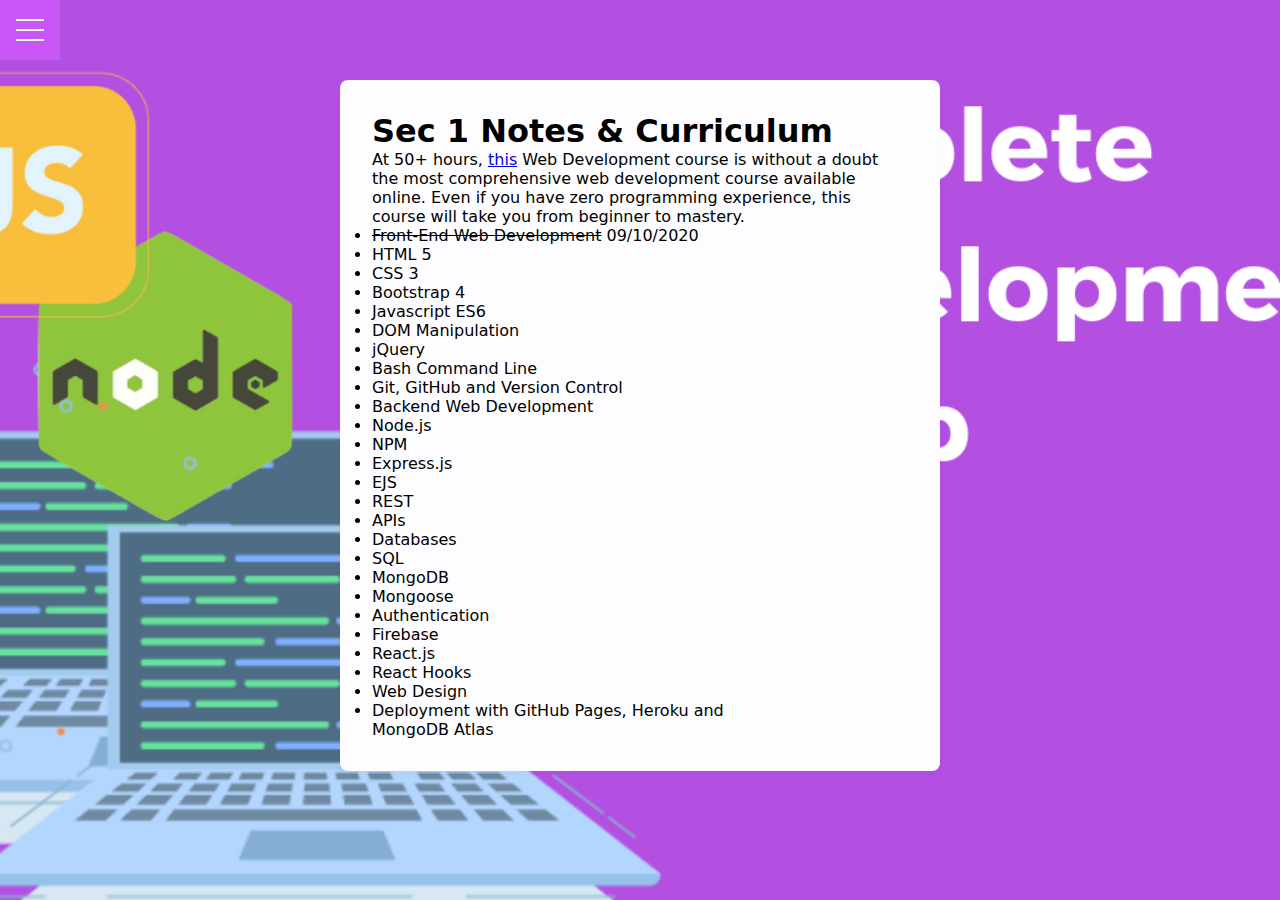
==== index.html @ 8b020b66 "style navbar" ====
<!DOCTYPE html>
<html lang="en">

<head>
  <meta charset="UTF-8">
  <meta name="viewport" content="width=device-width, initial-scale=1.0">
  <title>Section 1 Notes</title>
  <link rel="stylesheet" href="/css/style.css">
  <link rel="stylesheet" href="/css/menu.css">
</head>

<body>
  <div class="menu-wrap">
    <input type="checkbox" class="toggler">
    <div class="hamburger">
      <div></div>
    </div>
    <div class="menu">
      <div>
        <div>
          <ul>
            <li><a href="">Home/ intro</a> </li>
            <li><a href="">Home/ intro</a> </li>
            <li><a href="">Home/ intro</a> </li>
            <li><a href="">Home/ intro</a> </li>
          </ul>
        </div>
      </div>
    </div>
  </div>
  <section class="main-content">
    <h1>Sec 1 Notes &amp; Curriculum</h1>
    <p>At 50+ hours, <a href="https://www.udemy.com/course/the-complete-web-development-bootcamp/">this</a> Web
      Development course is without a doubt the most comprehensive web development course
      available online. Even if you have zero programming experience, this course will take you from beginner to
      mastery.</p>
    <ul>
      <li><strike>Front-End Web Development</strike> 09/10/2020</li>

      <li> HTML 5</li>

      <li> CSS 3</li>

      <li> Bootstrap 4</li>

      <li> Javascript ES6</li>

      <li> DOM Manipulation</li>

      <li> jQuery</li>

      <li> Bash Command Line</li>

      <li> Git, GitHub and Version Control</li>

      <li> Backend Web Development</li>

      <li> Node.js</li>

      <li> NPM</li>

      <li> Express.js</li>

      <li> EJS</li>

      <li> REST</li>

      <li> APIs</li>

      <li> Databases</li>

      <li> SQL</li>

      <li> MongoDB</li>

      <li> Mongoose</li>

      <li> Authentication</li>

      <li> Firebase</li>

      <li> React.js</li>

      <li> React Hooks</li>

      <li> Web Design</li>

      <li> Deployment with GitHub Pages, Heroku and </li>MongoDB Atlas
    </ul>
  </section>


</body>

</html>
---- css/style.css ----
:root {
  --menu-speed: 0.75s;
}

* {
  box-sizing: border-box;
  margin: 0;
  padding: 0;
}

html {
  background: url(/images/angelaYu.png) no-repeat center center fixed;
  -webkit-background-size: cover;
  -moz-background-size: cover;
  -o-background-size: cover;
  background-size: cover;
}

body {
  /* background-color: #C956F7; */

  font-family: -apple-system, system-ui, BlinkMacSystemFont, "Segoe UI", "Open Sans", "Helvetica Neue", Helvetica, Arial, sans-serif;

}

.main-content {
  max-width: 600px;
  margin: 5em auto;
  overflow: hidden;
  padding: 2em;
  background-color: #fdfdff;
  border-radius: 0.5em;
  box-shadow: 2px 3px 7px 2px rgba(0, 0, 0, 0.02);
}

/* a:link,
a:visited {
  color: #f7f7f7;
  text-decoration: none;
} */




@media (max-width: 700px) {
  .main-content {
    margin: 0 auto;
    width: auto;
  }
}
---- css/menu.css ----
.menu-wrap {
  position: fixed;
  top: 0;
  left: 0;
  z-index: 1;
}

.menu-wrap .toggler {
  position: absolute;
  top: 0;
  left: 0;
  z-index: 2;
  cursor: pointer;
  width: 50px;
  height: 50px;
  opacity: 0;
}

.menu-wrap .hamburger {
  position: absolute;
  top: 0;
  left: 0;
  z-index: 1;
  width: 60px;
  height: 60px;
  padding: 1rem;
  background: #C956F7;
  display: flex;
  align-items: center;
  justify-content: center;
}

/* hamburger line */
.menu-wrap .hamburger>div {
  position: relative;
  width: 100%;
  height: 2px;
  background-color: #fff;
  display: flex;
  align-items: center;
  justify-content: center;
  transition: all 0.4s ease;
}

/* top + bottom lines */
.menu-wrap .hamburger>div:before,
.menu-wrap .hamburger>div:after {
  content: '';
  position: absolute;
  z-index: 1;
  top: -10px;
  width: 100%;
  height: 2px;
  background: inherit;
}

/* moves line down */
.menu-wrap .hamburger>div:after {
  top: 10px;
}

/* toggler animate */
.menu-wrap .toggler:checked+.hamburger>div {
  transform: rotate(135deg);
}

/*  turn lines into x */

.menu-wrap .toggler:checked+.hamburger>div:before,
.menu-wrap .toggler:checked+.hamburger>div:after {
  top: 0;
  transform: rotate(90deg);
}

/* rotate on hover when checked */
.menu-wrap .toggler:checked:hover+.hamburger>div {
  transform: rotate(225deg);
}

/* show menu */

.menu-wrap .toggler:checked~.menu {
  visibility: visible;
}

.menu-wrap .toggler:checked~.menu>div {
  transform: scale(1);
  transition-duration: var(--menu-speed);
}

.menu-wrap .toggler:checked~.menu>div>div {
  opacity: 1;
  transition: opacity 0.4s ease;
}

.menu-wrap .menu {
  position: fixed;
  top: 0;
  left: 0;
  width: 100%;
  height: 100%;
  visibility: hidden;
  overflow: hidden;
  display: flex;
  flex: none;
  align-items: center;
  justify-content: center;
}

.menu-wrap .menu>div {
  background: #C956F7;
  /* border-radius: 50%; */
  width: 200vw;
  height: 200vw;
  display: flex;
  align-items: center;
  justify-content: center;
  transform: scale(0);
  transition: all 0.4s ease;
}

.menu-wrap .menu>div>div {

  text-align: center;
  max-width: 98vh;
  max-height: 100vh;
  opacity: 0;
  transition: opacity 0.4s ease;

}

.menu-wrap .menu>div>div>ul>li {
  list-style: none;
  color: #fff;
  font-size: 1.5rem;
  padding: 1rem;
}

.menu-wrap .menu>div>div>ul>li>a {
  color: inherit;
  text-decoration: none;
  transition: color 0.4s ease;

}
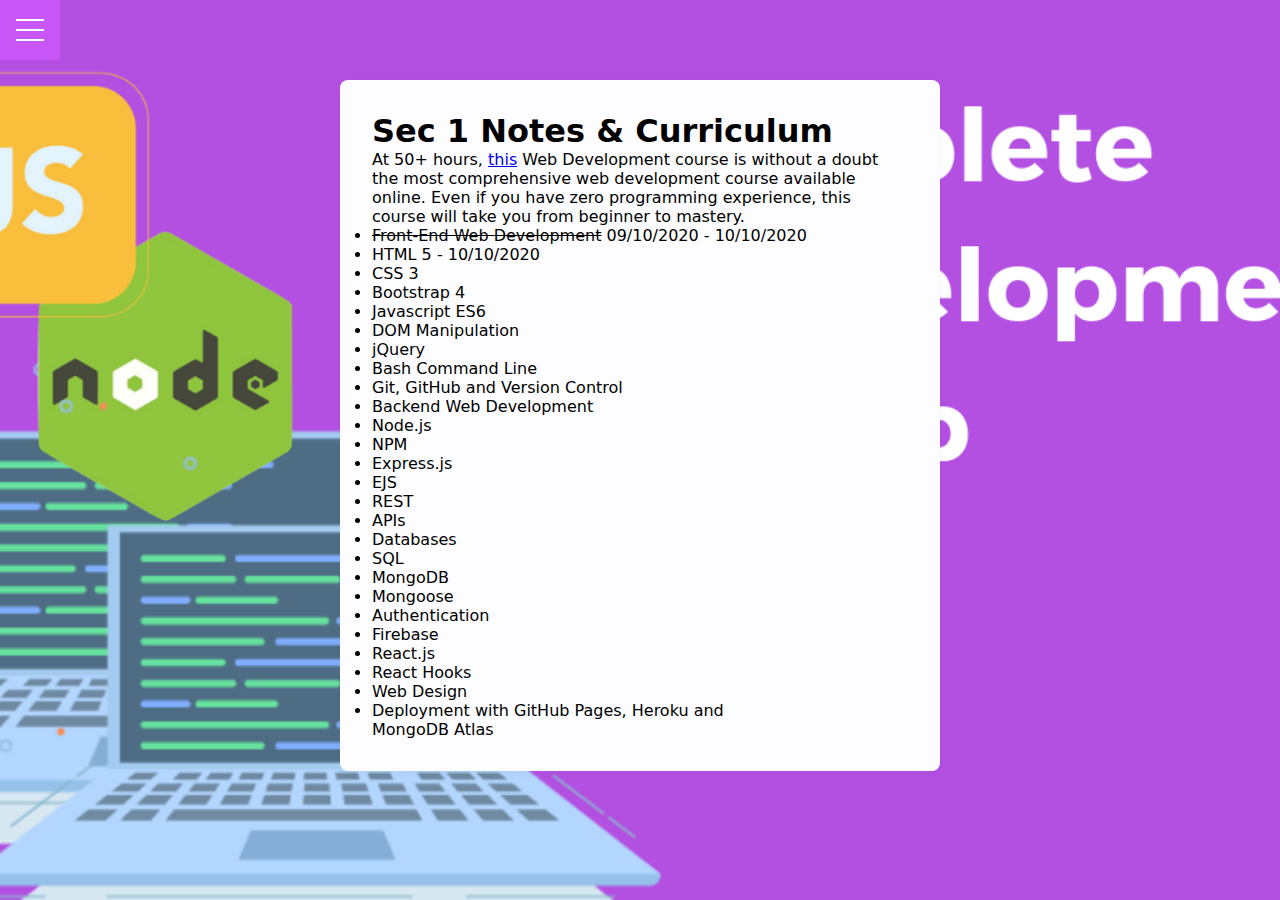
==== commit 06d12e08: "add section 1content" ====
--- a/index.html
+++ b/index.html
@@ -4,7 +4,7 @@
 <head>
   <meta charset="UTF-8">
   <meta name="viewport" content="width=device-width, initial-scale=1.0">
-  <title>Section 1 Notes</title>
+  <title>Complete 2020 Web Dev Bootcamp</title>
   <link rel="stylesheet" href="/css/style.css">
   <link rel="stylesheet" href="/css/menu.css">
 </head>
@@ -18,11 +18,13 @@
     <div class="menu">
       <div>
         <div>
+          <h2 class="menu-heading">Course notes below</h2>
           <ul>
-            <li><a href="">Home/ intro</a> </li>
-            <li><a href="">Home/ intro</a> </li>
-            <li><a href="">Home/ intro</a> </li>
-            <li><a href="">Home/ intro</a> </li>
+            <li><a href="index.html">Home</a> </li>
+            <li><a href="frontend.html">Front-End</a> </li>
+            <li><a href="">HTML</a> </li>
+            <li><a href="">CSS</a> </li>
+            <li><a href="">Bootstrap</a> </li>
           </ul>
         </div>
       </div>
@@ -35,9 +37,9 @@
       available online. Even if you have zero programming experience, this course will take you from beginner to
       mastery.</p>
     <ul>
-      <li><strike>Front-End Web Development</strike> 09/10/2020</li>
+      <li><strike>Front-End Web Development</strike> 09/10/2020 - 10/10/2020</li>
 
-      <li> HTML 5</li>
+      <li> HTML 5 - 10/10/2020</li>
 
       <li> CSS 3</li>
 
--- a/css/style.css
+++ b/css/style.css
@@ -39,12 +39,19 @@
   text-decoration: none;
 } */
 
+section img {
+  width: 95%;
+  padding: 25px;
+}
 
-
+h2 {
+  text-align: center;
+  padding: 10px;
+}
 
 @media (max-width: 700px) {
   .main-content {
-    margin: 0 auto;
+    margin: 80px auto;
     width: auto;
   }
 }--- a/css/menu.css
+++ b/css/menu.css
@@ -141,4 +141,9 @@
   text-decoration: none;
   transition: color 0.4s ease;
 
+}
+
+.menu-heading {
+  color: #fff;
+  text-decoration: underline;
 }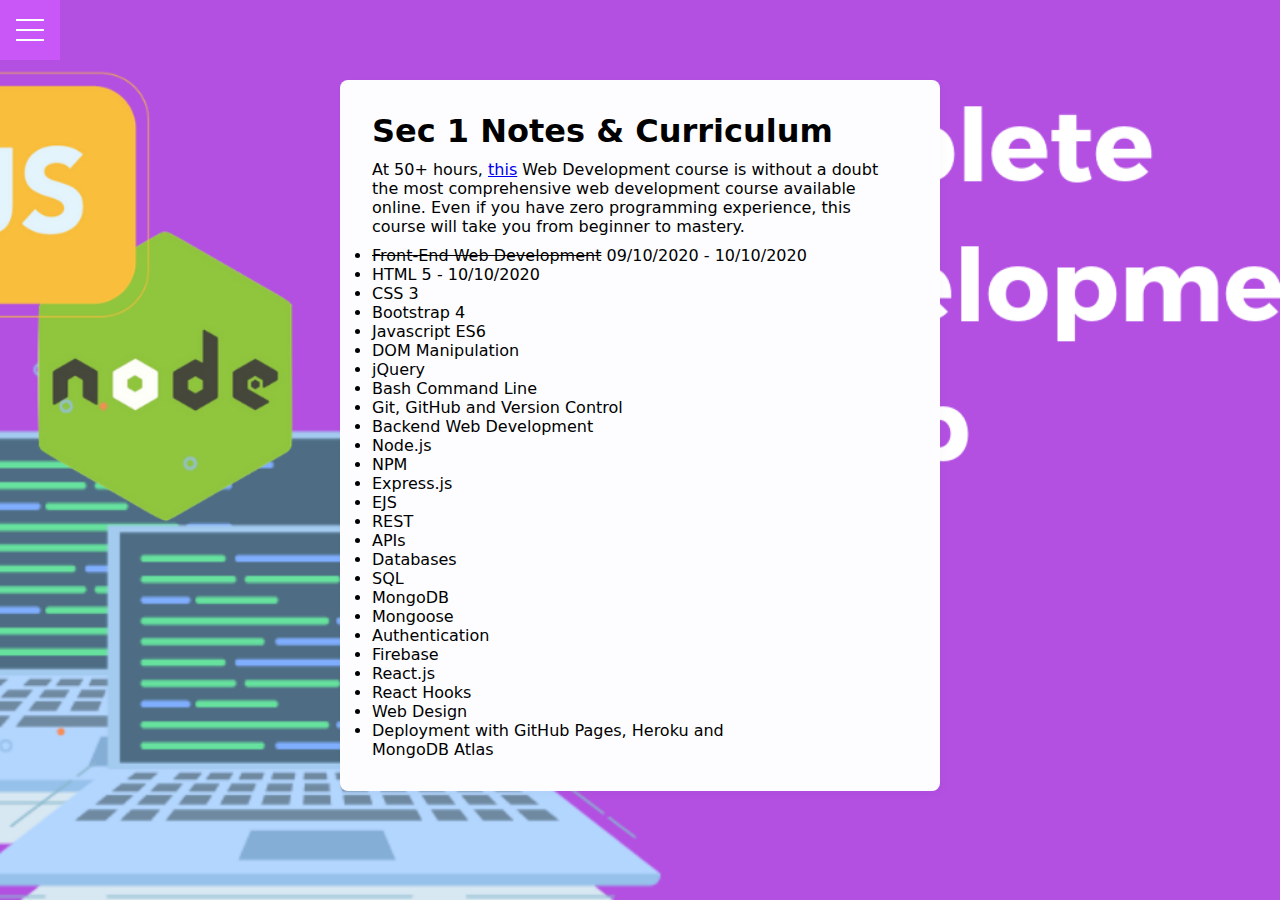
==== commit 3d647a6e: "completed html notes, add css page" ====
--- a/index.html
+++ b/index.html
@@ -2,7 +2,10 @@
 <html lang="en">
 
 <head>
-  <meta charset="UTF-8">
+  <meta name="description" content="My Bootcamp Notes">
+  <meta name="keywords" content="HTML, CSS, JavaScript">
+  <meta name="author" content="Dom Davies">
+  <meta name="viewport" content="width=device-width, initial-scale=1.0">
   <meta name="viewport" content="width=device-width, initial-scale=1.0">
   <title>Complete 2020 Web Dev Bootcamp</title>
   <link rel="stylesheet" href="/css/style.css">
@@ -22,8 +25,8 @@
           <ul>
             <li><a href="index.html">Home</a> </li>
             <li><a href="frontend.html">Front-End</a> </li>
-            <li><a href="">HTML</a> </li>
-            <li><a href="">CSS</a> </li>
+            <li><a href="html5.html">HTML Personal Site</a> </li>
+            <li><a href="css1.html">CSS</a></li>
             <li><a href="">Bootstrap</a> </li>
           </ul>
         </div>
--- a/css/style.css
+++ b/css/style.css
@@ -49,6 +49,55 @@
   padding: 10px;
 }
 
+hr {
+  margin: 25px 0;
+}
+
+h4 {
+  margin: 10px 0 5px 0;
+}
+
+p {
+  margin: 10px 0;
+}
+
+.profile-pic {
+  width: 35%;
+  /* padding-left: 0; */
+  display: inline-block;
+  margin: 0 auto;
+}
+
+.float-right {
+  float: right;
+  padding: 10px;
+}
+
+.clear-example {
+  clear: both;
+}
+
+td {
+  width: 25%;
+}
+
+label {
+  font-size: 20px;
+  font-weight: 700;
+  /* color: #1c87c9; */
+}
+
+input {
+  width: 50%;
+  height: 28px;
+  padding: 4px 10px;
+  border: 1px solid #666;
+  /* background: #cce6ff; */
+  /* color: #1c87c9; */
+  font-size: 16px;
+  margin: 5px;
+}
+
 @media (max-width: 700px) {
   .main-content {
     margin: 80px auto;
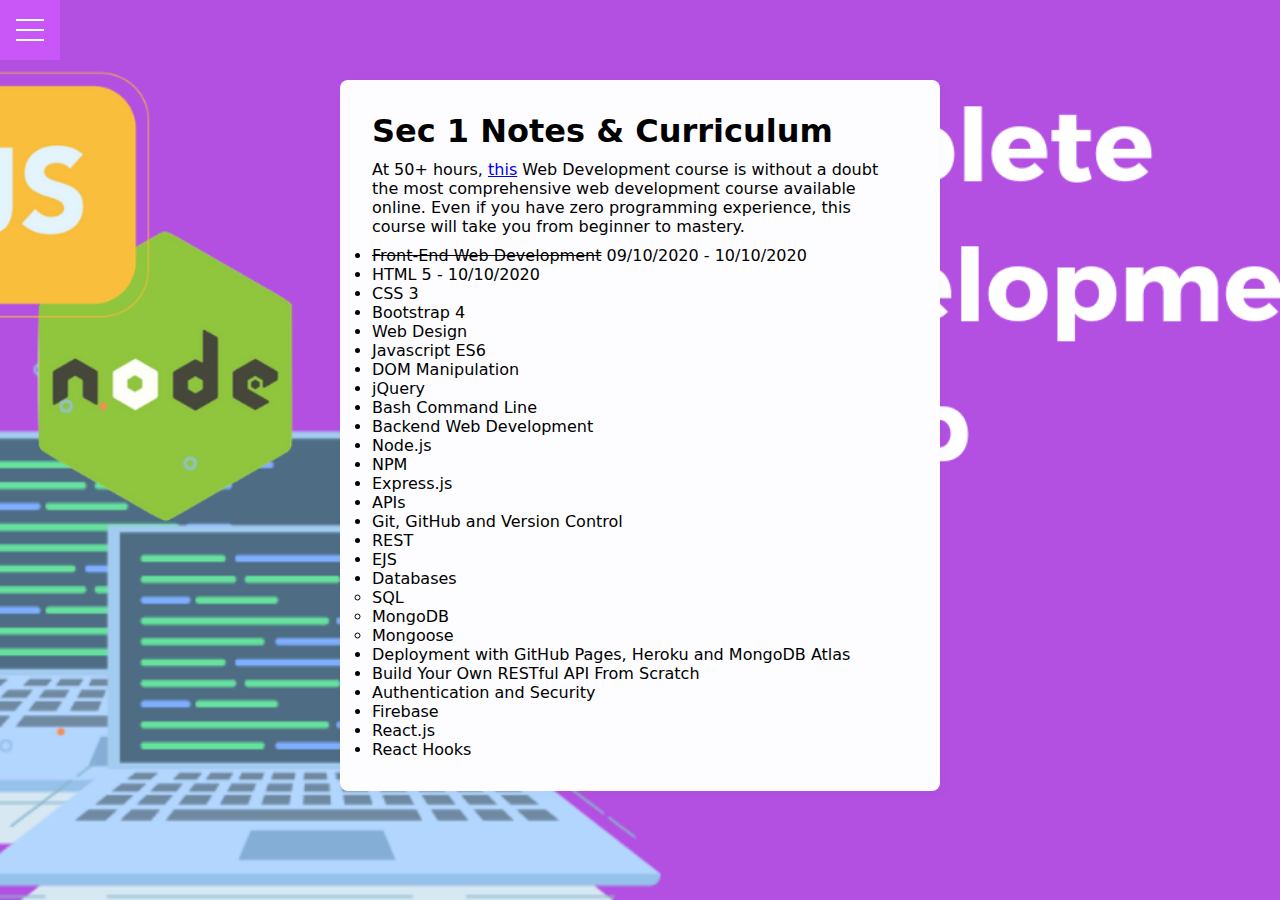
==== commit 9768b641: "add notes for css, edit index page" ====
--- a/index.html
+++ b/index.html
@@ -39,7 +39,7 @@
       Development course is without a doubt the most comprehensive web development course
       available online. Even if you have zero programming experience, this course will take you from beginner to
       mastery.</p>
-    <ul>
+    <ul class="course-content">
       <li><strike>Front-End Web Development</strike> 09/10/2020 - 10/10/2020</li>
 
       <li> HTML 5 - 10/10/2020</li>
@@ -47,7 +47,7 @@
       <li> CSS 3</li>
 
       <li> Bootstrap 4</li>
-
+      <li> Web Design</li>
       <li> Javascript ES6</li>
 
       <li> DOM Manipulation</li>
@@ -56,7 +56,6 @@
 
       <li> Bash Command Line</li>
 
-      <li> Git, GitHub and Version Control</li>
 
       <li> Backend Web Development</li>
 
@@ -66,31 +65,31 @@
 
       <li> Express.js</li>
 
+      <li> APIs</li>
+      <li> Git, GitHub and Version Control</li>
+      <li> REST</li>
+
       <li> EJS</li>
 
-      <li> REST</li>
+      <li> Databases
+        <ul>
+          <li> SQL</li>
 
-      <li> APIs</li>
+          <li> MongoDB</li>
 
-      <li> Databases</li>
+          <li> Mongoose</li>
+        </ul>
+      </li>
+      <li> Deployment with GitHub Pages, Heroku and MongoDB Atlas</li>
+      <li>Build Your Own RESTful API From Scratch</li>
 
-      <li> SQL</li>
-
-      <li> MongoDB</li>
-
-      <li> Mongoose</li>
-
-      <li> Authentication</li>
+      <li> Authentication and Security</li>
 
       <li> Firebase</li>
 
       <li> React.js</li>
 
       <li> React Hooks</li>
-
-      <li> Web Design</li>
-
-      <li> Deployment with GitHub Pages, Heroku and </li>MongoDB Atlas
     </ul>
   </section>
 
--- a/css/style.css
+++ b/css/style.css
@@ -51,6 +51,16 @@
 
 hr {
   margin: 25px 0;
+  height: 2px;
+}
+
+.hr-dotted {
+  border-style: none;
+  border-top-style: dotted;
+  border-color: grey;
+  border-width: 8px;
+  width: 10%;
+  margin: 20px auto;
 }
 
 h4 {
@@ -98,6 +108,7 @@
   margin: 5px;
 }
 
+
 @media (max-width: 700px) {
   .main-content {
     margin: 80px auto;
